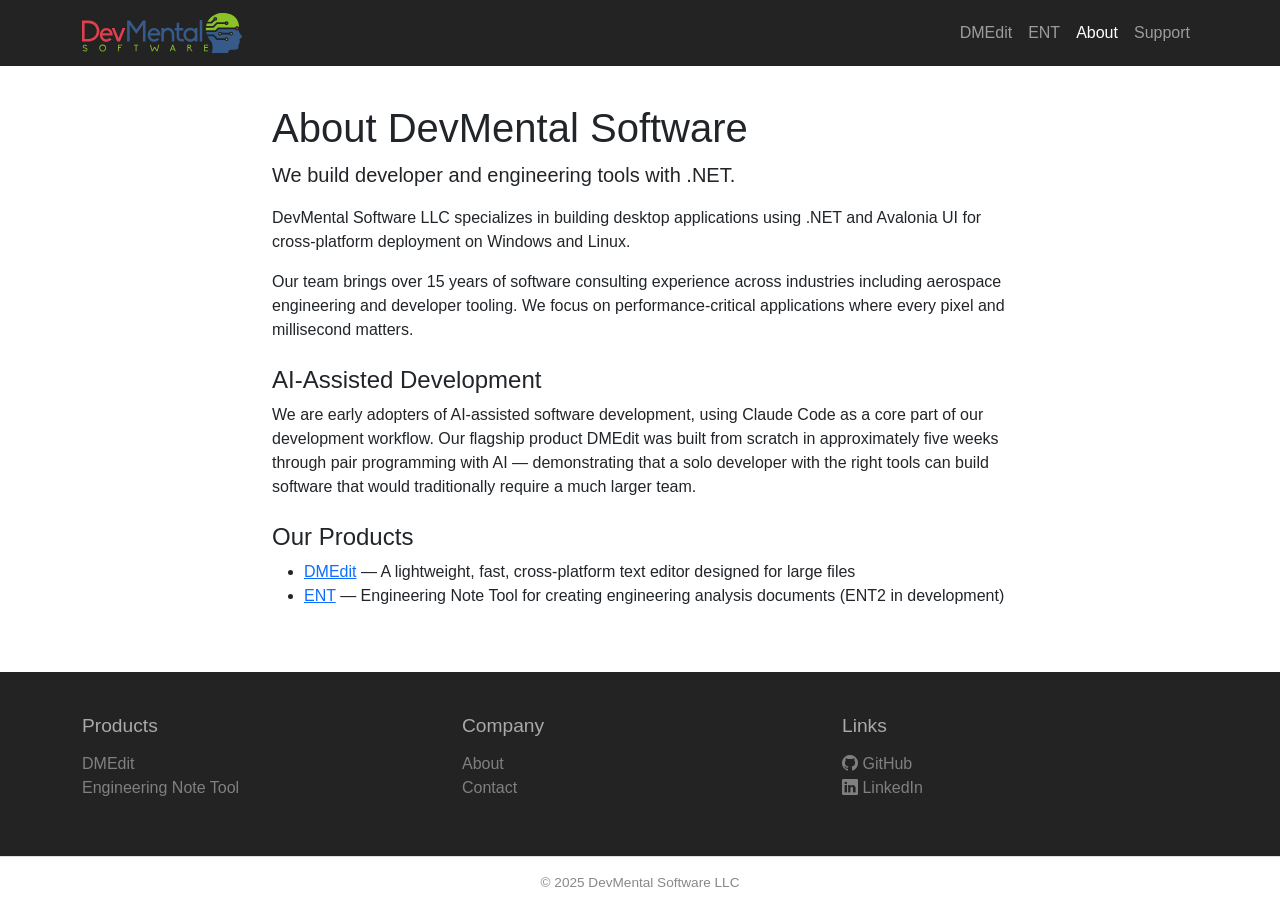
==== site/about.html @ 004f129a "Initial static site replacing ASP.NET 5 beta8 project Modernized the DevMental company website from " ====
<!DOCTYPE html>
<html lang="en">
<head>
    <meta charset="utf-8" />
    <meta name="viewport" content="width=device-width, initial-scale=1.0" />
    <title>About : DevMental</title>
    <link rel="shortcut icon" href="images/dev_mental_head_white_tiny.png" />
    <link href="https://cdn.jsdelivr.net/npm/bootstrap@5.3.3/dist/css/bootstrap.min.css" rel="stylesheet" />
    <link href="https://cdn.jsdelivr.net/npm/bootstrap-icons@1.11.3/font/bootstrap-icons.min.css" rel="stylesheet" />
    <link rel="stylesheet" href="css/site.css" />
</head>
<body>

<!-- Navbar -->
<nav class="navbar navbar-expand-md navbar-dark fixed-top" style="background-color: var(--dm-dark);">
    <div class="container">
        <a class="navbar-brand" href="index.html">
            <img src="images/dev_mental.svg" alt="DevMental" />
        </a>
        <button class="navbar-toggler" type="button" data-bs-toggle="collapse" data-bs-target="#navbarMain">
            <span class="navbar-toggler-icon"></span>
        </button>
        <div class="collapse navbar-collapse" id="navbarMain">
            <ul class="navbar-nav ms-auto">
                <li class="nav-item"><a class="nav-link" href="index.html">DMEdit</a></li>
                <li class="nav-item"><a class="nav-link" href="ent.html">ENT</a></li>
                <li class="nav-item"><a class="nav-link active" href="about.html">About</a></li>
                <li class="nav-item"><a class="nav-link" href="contact.html">Support</a></li>
            </ul>
        </div>
    </div>
</nav>

<!-- Content -->
<section class="tile-light">
    <div class="container">
        <div class="row">
            <div class="col-md-8 mx-auto">
                <h1 style="font-family: var(--dm-font-heading); font-weight: 300;">About DevMental Software</h1>
                <p class="lead" style="font-family: var(--dm-font-heading); font-weight: 300;">We build developer and engineering tools with .NET.</p>

                <p>DevMental Software LLC specializes in building desktop applications using .NET and Avalonia UI for cross-platform deployment on Windows and Linux.</p>

                <p>Our team brings over 15 years of software consulting experience across industries including aerospace engineering and developer tooling. We focus on performance-critical applications where every pixel and millisecond matters.</p>

                <h4 class="mt-4" style="font-family: var(--dm-font-heading); font-weight: 300;">AI-Assisted Development</h4>
                <p>We are early adopters of AI-assisted software development, using Claude Code as a core part of our development workflow. Our flagship product DMEdit was built from scratch in approximately five weeks through pair programming with AI &mdash; demonstrating that a solo developer with the right tools can build software that would traditionally require a much larger team.</p>

                <h4 class="mt-4" style="font-family: var(--dm-font-heading); font-weight: 300;">Our Products</h4>
                <ul>
                    <li><a href="index.html">DMEdit</a> &mdash; A lightweight, fast, cross-platform text editor designed for large files</li>
                    <li><a href="ent.html">ENT</a> &mdash; Engineering Note Tool for creating engineering analysis documents (ENT2 in development)</li>
                </ul>
            </div>
        </div>
    </div>
</section>

<!-- Footer -->
<footer class="dm-footer">
    <div class="container">
        <div class="row">
            <div class="col-md-4 mb-3">
                <div class="footer-heading">Products</div>
                <a href="index.html">DMEdit</a><br />
                <a href="ent.html">Engineering Note Tool</a><br />
            </div>
            <div class="col-md-4 mb-3">
                <div class="footer-heading">Company</div>
                <a href="about.html">About</a><br />
                <a href="contact.html">Contact</a><br />
            </div>
            <div class="col-md-4 mb-3">
                <div class="footer-heading">Links</div>
                <a href="https://github.com/DevMentalSoftware/dmedit"><i class="bi bi-github"></i> GitHub</a><br />
                <a href="https://www.linkedin.com/company/devmental-software"><i class="bi bi-linkedin"></i> LinkedIn</a><br />
            </div>
        </div>
    </div>
</footer>
<div class="dm-copyright">&copy; 2025 DevMental Software LLC</div>

<script src="https://cdn.jsdelivr.net/npm/bootstrap@5.3.3/dist/js/bootstrap.bundle.min.js"></script>
</body>
</html>
---- site/css/site.css ----
/* DevMental Website — Design Tokens & Styles */
:root {
    --dm-royal-blue: #4169e1;
    --dm-dark: #232323;
    --dm-tile-alt: whitesmoke;
    --dm-shadow: rgba(50, 75, 152, 0.58);
    --dm-font-body: 'Century Gothic', 'Franklin Gothic Medium', 'Arial Narrow', Arial, sans-serif;
    --dm-font-heading: 'Segoe UI', sans-serif;
}

body {
    font-family: var(--dm-font-body);
    margin: 0;
    padding-top: 56px; /* navbar height */
}

/* Navbar */
.navbar-brand img {
    height: 40px;
    width: auto;
}

/* Hero */
.hero {
    background-color: var(--dm-royal-blue);
    color: white;
    padding: 3rem 0;
}

.hero h1 {
    font-family: var(--dm-font-heading);
    font-weight: 300;
    font-size: 2.8rem;
    margin-bottom: 0.5rem;
}

.hero .lead {
    font-family: var(--dm-font-heading);
    font-weight: 300;
    font-size: 1.15rem;
    opacity: 0.9;
}

.hero .feature-list {
    list-style: none;
    padding: 0;
    line-height: 2.2;
    font-size: 1.05rem;
}

.hero .feature-list .bi {
    margin-right: 0.4rem;
    color: rgba(255,255,255,0.85);
}

.hero-img {
    max-width: 100%;
    box-shadow: 5px 5px 12px var(--dm-shadow);
    border-radius: 4px;
}

/* Tiles */
.tile-light {
    padding: 3rem 0;
    background-color: white;
}

.tile-dark {
    padding: 3rem 0;
    background-color: var(--dm-tile-alt);
}

.tile-light h2,
.tile-dark h2 {
    font-family: var(--dm-font-heading);
    font-weight: 300;
    margin-bottom: 1rem;
}

.tile-img {
    max-width: 100%;
    border: 1px solid gainsboro;
    box-shadow: 5px 5px 5px lightgray;
    border-radius: 4px;
}

.tile-img-sm {
    max-width: 100%;
    border: 1px solid gainsboro;
    box-shadow: 3px 3px 4px lightgray;
    border-radius: 3px;
}

/* CTA section */
.cta-section {
    background-color: var(--dm-royal-blue);
    color: white;
    padding: 3rem 0;
    text-align: center;
}

.cta-section h2 {
    font-family: var(--dm-font-heading);
    font-weight: 300;
    color: white;
}

/* Footer */
.dm-footer {
    background-color: var(--dm-dark);
    padding: 2.5rem 1.25rem;
    color: gray;
}

.dm-footer a {
    color: gray;
    text-decoration: none;
}

.dm-footer a:hover {
    color: white;
}

.dm-footer .footer-heading {
    font-size: 1.2rem;
    margin-bottom: 0.75rem;
    color: #aaa;
}

.dm-copyright {
    text-align: center;
    padding: 1rem 0;
    color: #888;
    font-size: 0.85rem;
    border-top: 1px solid #ddd;
}

/* Feature grid cards (ENT page) */
.feature-card {
    padding: 1.5rem;
}

.feature-card h5 {
    font-family: var(--dm-font-heading);
    font-weight: 400;
}

/* Responsive */
@media (max-width: 767px) {
    .hero {
        text-align: center;
        padding: 2rem 0;
    }
    .hero h1 {
        font-size: 2rem;
    }
    .hero-img {
        margin-top: 1.5rem;
    }
    .tile-img {
        margin-top: 1.5rem;
    }
}
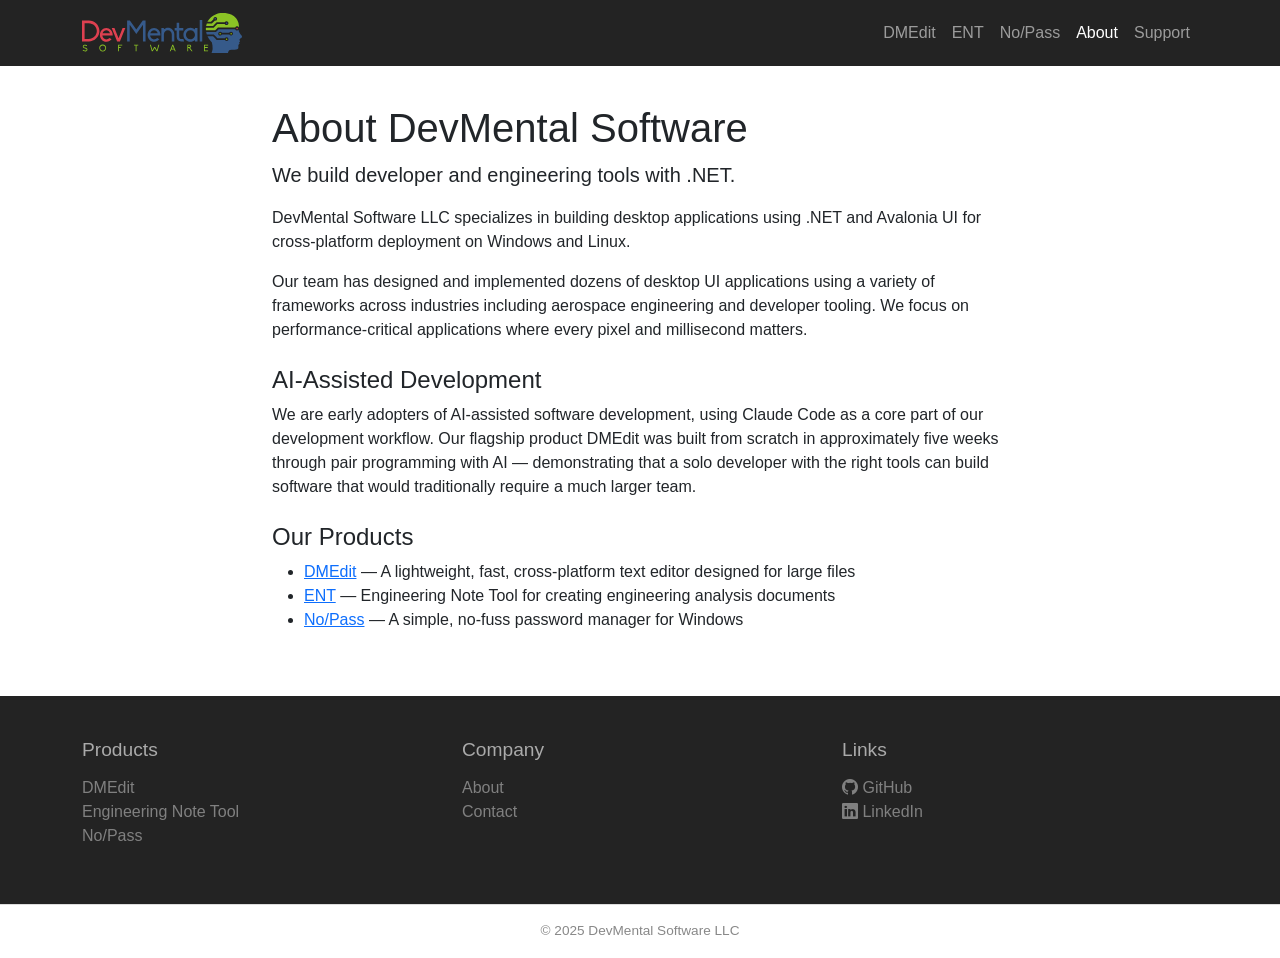
==== commit 6898620a: "Add No/Pass page, ENT screenshots, and content updates - Add No/Pass product page with status note a" ====
--- a/site/about.html
+++ b/site/about.html
@@ -24,6 +24,7 @@
             <ul class="navbar-nav ms-auto">
                 <li class="nav-item"><a class="nav-link" href="index.html">DMEdit</a></li>
                 <li class="nav-item"><a class="nav-link" href="ent.html">ENT</a></li>
+                <li class="nav-item"><a class="nav-link" href="nopass.html">No/Pass</a></li>
                 <li class="nav-item"><a class="nav-link active" href="about.html">About</a></li>
                 <li class="nav-item"><a class="nav-link" href="contact.html">Support</a></li>
             </ul>
@@ -41,7 +42,7 @@
 
                 <p>DevMental Software LLC specializes in building desktop applications using .NET and Avalonia UI for cross-platform deployment on Windows and Linux.</p>
 
-                <p>Our team brings over 15 years of software consulting experience across industries including aerospace engineering and developer tooling. We focus on performance-critical applications where every pixel and millisecond matters.</p>
+                <p>Our team has designed and implemented dozens of desktop UI applications using a variety of frameworks across industries including aerospace engineering and developer tooling. We focus on performance-critical applications where every pixel and millisecond matters.</p>
 
                 <h4 class="mt-4" style="font-family: var(--dm-font-heading); font-weight: 300;">AI-Assisted Development</h4>
                 <p>We are early adopters of AI-assisted software development, using Claude Code as a core part of our development workflow. Our flagship product DMEdit was built from scratch in approximately five weeks through pair programming with AI &mdash; demonstrating that a solo developer with the right tools can build software that would traditionally require a much larger team.</p>
@@ -49,7 +50,8 @@
                 <h4 class="mt-4" style="font-family: var(--dm-font-heading); font-weight: 300;">Our Products</h4>
                 <ul>
                     <li><a href="index.html">DMEdit</a> &mdash; A lightweight, fast, cross-platform text editor designed for large files</li>
-                    <li><a href="ent.html">ENT</a> &mdash; Engineering Note Tool for creating engineering analysis documents (ENT2 in development)</li>
+                    <li><a href="ent.html">ENT</a> &mdash; Engineering Note Tool for creating engineering analysis documents</li>
+                    <li><a href="nopass.html">No/Pass</a> &mdash; A simple, no-fuss password manager for Windows</li>
                 </ul>
             </div>
         </div>
@@ -64,6 +66,7 @@
                 <div class="footer-heading">Products</div>
                 <a href="index.html">DMEdit</a><br />
                 <a href="ent.html">Engineering Note Tool</a><br />
+                <a href="nopass.html">No/Pass</a><br />
             </div>
             <div class="col-md-4 mb-3">
                 <div class="footer-heading">Company</div>
